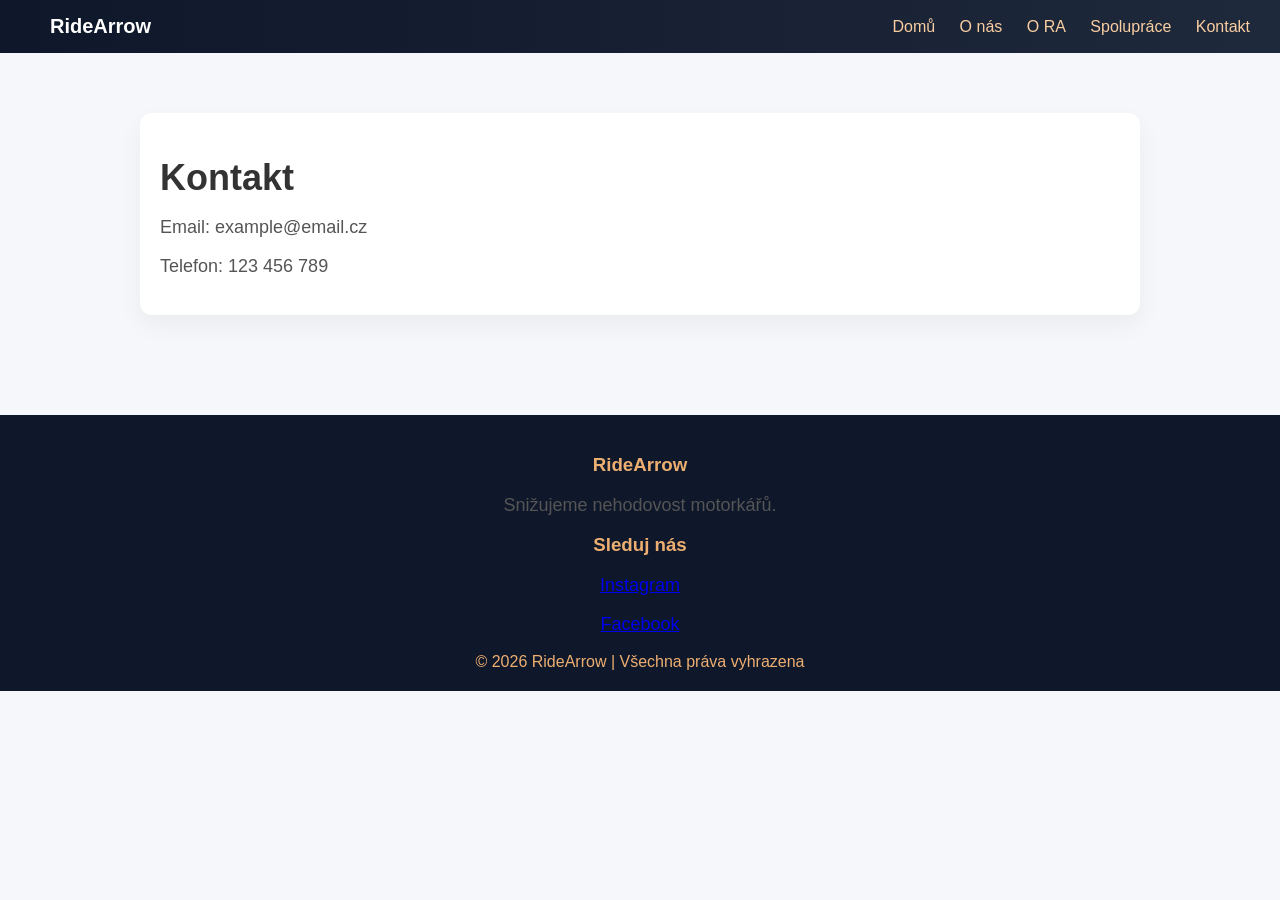
==== kontakt.html @ ab4bf052 "Add files via upload" ====
<!DOCTYPE html>
<html lang="cs">
<head>
<meta charset="UTF-8">
<title>Kontakt</title>
<link rel="stylesheet" href="style.css">
</head>
<body>
<nav>
<a href="index.html"><strong>RideArrow</strong></a>
<div>
<a href="index.html">Domů</a>
<a href="o_nas.html">O nás</a>
<a href="o_ridearrow.html">O RA</a>
<a href="spoluprace.html">Spolupráce</a>
<a href="kontakt.html">Kontakt</a>
</div>
</nav>

<div class="container">
<div class="card">
<h1>Kontakt</h1>
<p>Email: example@email.cz</p>
<p>Telefon: 123 456 789</p>
</div>
<div class="images">
<img src="DSC-2094.jpg" alt="">
<img src="_MG_0945.JPG" alt="">
</div>
</div>

<footer>
    <div class="footer-container">
        
        <div class="footer-section">
            <h3>RideArrow</h3>
            <p>Snižujeme nehodovost motorkářů.</p>
        </div>

        <div class="footer-section">
            <h3>Sleduj nás</h3>
            <p><a href="https://www.instagram.com/ridearrow?utm_source=ig_web_button_share_sheet&igsh=ZDNlZDc0MzIxNw==">Instagram</a></p>
            <p><a href="https://www.facebook.com/61574367451487/videos/za%C5%99%C3%ADzen%C3%AD-ra-v-akci-%EF%B8%8F/1183880280383895/">Facebook</a></p>
        </div>

    </div>

    <div class="footer-bottom">
        &copy; 2026 RideArrow | Všechna práva vyhrazena
    </div>
</footer></body>
</html>
---- style.css ----
body {
    margin: 0;
    font-family: 'Segoe UI', Arial, sans-serif;
    background: #f5f7fa;
    color: #333;
}

nav {
    background: linear-gradient(90deg, #0f172a, #1e293b);
    padding: 15px 30px;
    display: flex;
    justify-content: space-between;
    align-items: center;
}

nav strong {
    color: white;
    font-size: 20px;
}

nav a {
    color: #facea1;
    margin-left: 20px;
    text-decoration: none;
    font-weight: 500;
    transition: 0.3s;
}

nav a:hover {
    color: #38ebf8;
}

.container {
    max-width: 1000px;
    margin: auto;
    padding: 40px 20px;
}

h1 {
    font-size: 36px;
    margin-bottom: 10px;
}

p {
    font-size: 18px;
    color: #555;
}

.hero {
    background: linear-gradient(120deg, #ec9514, #ee6a05);
    color: white;
    padding: 80px 20px;
    text-align: center;
}

.hero h1 {
    font-size: 42px;
}

.hero p {
    color: #e0f2fe;
}

.card {
    background: white;
    padding: 20px;
    border-radius: 12px;
    box-shadow: 0 10px 25px rgba(0,0,0,0.05);
    margin-top: 20px;
}

.images {
    display: flex;
    gap: 20px;
    margin-top: 20px;
}

.images img {
    width: 100%;
    max-width: 300px;
    border-radius: 10px;
    box-shadow: 0 5px 15px rgba(0,0,0,0.1);
}

footer {
    background: #0f172a;
    color: #edaf71;
    text-align: center;
    padding: 20px;
    margin-top: 40px;
}
.footer-section a {
    display: inline-block;
    transition: 0.3s;
}

.footer-section a:hover {
    transform: translateX(5px);
    color: #f5902c;
}
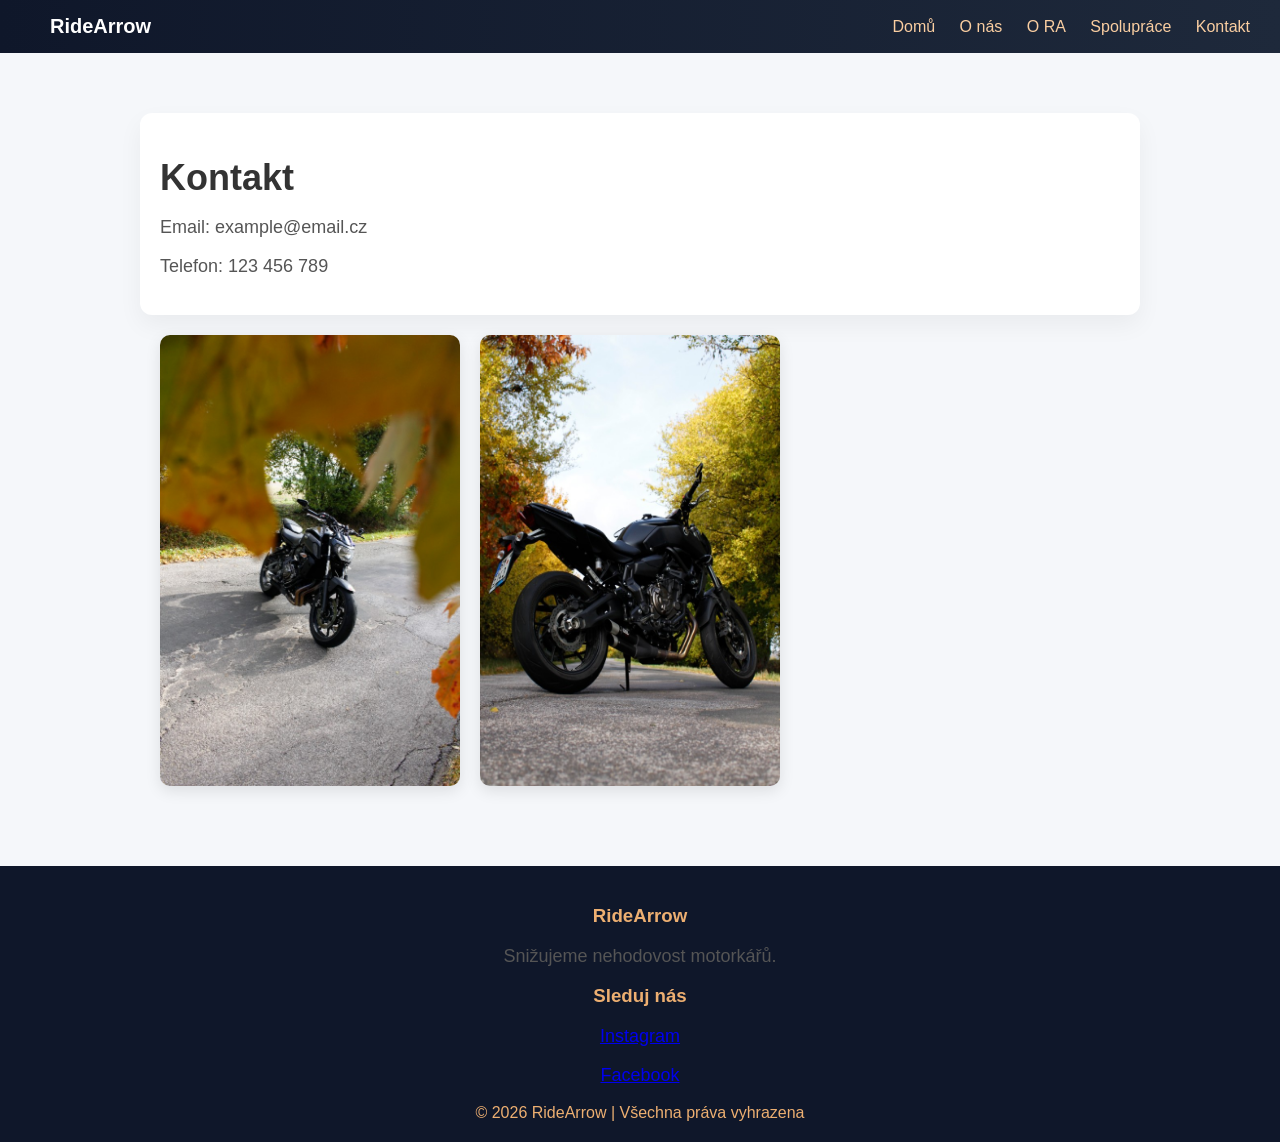
==== commit 2b031bbb: "Update kontakt.html" ====
--- a/kontakt.html
+++ b/kontakt.html
@@ -24,8 +24,8 @@
 <p>Telefon: 123 456 789</p>
 </div>
 <div class="images">
-<img src="DSC-2094.jpg" alt="">
-<img src="_MG_0945.JPG" alt="">
+<img src="kontakt.JPG" alt="">
+<img src="kontakt1.jpg" alt="">
 </div>
 </div>
 
--- a/style.css
+++ b/style.css
@@ -73,6 +73,7 @@
     display: flex;
     gap: 20px;
     margin-top: 20px;
+    margin-left: 20px;
 }
 
 .images img {
@@ -97,4 +98,4 @@
 .footer-section a:hover {
     transform: translateX(5px);
     color: #f5902c;
-}+}
